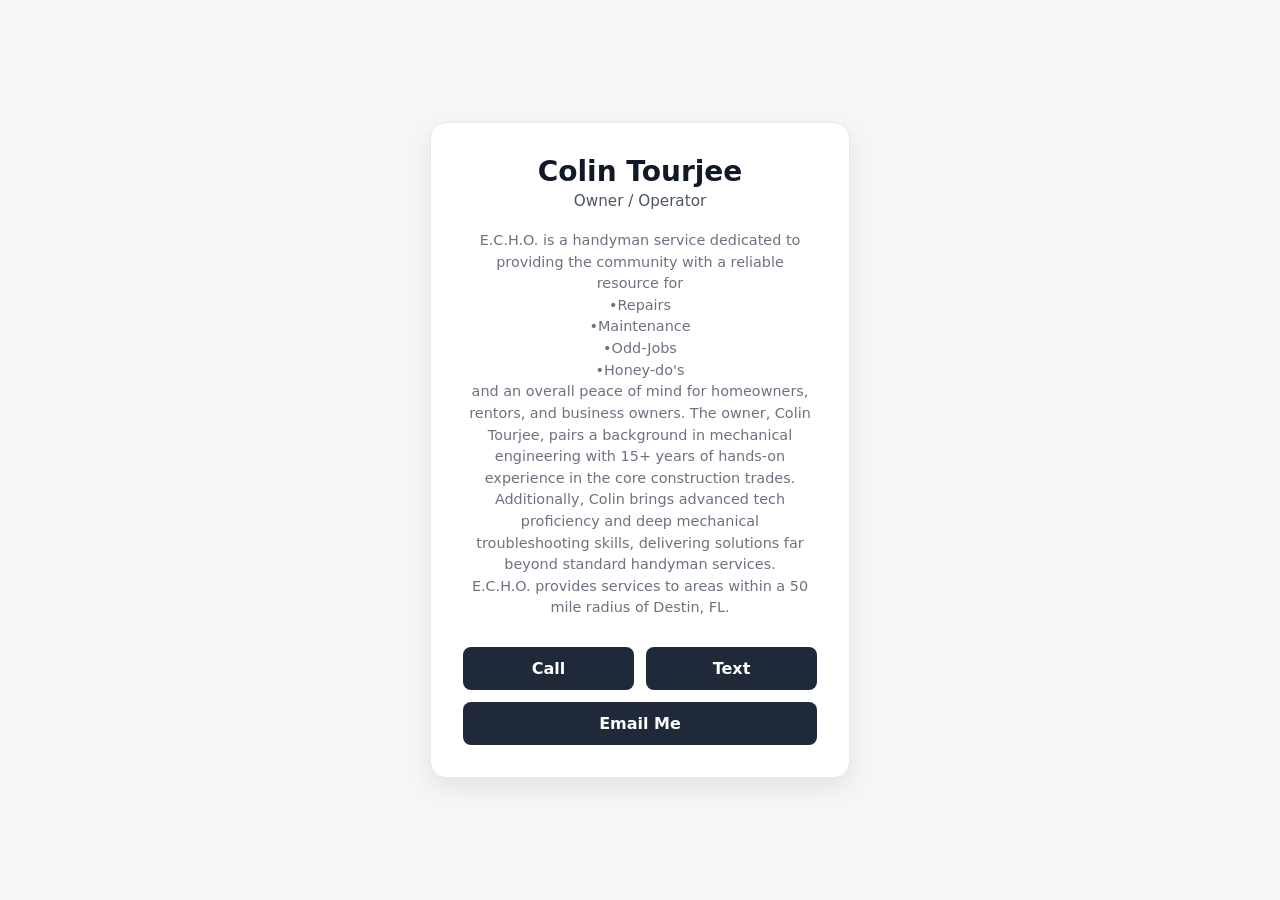
==== index.html @ f0912a8b "Add files via upload" ====
<!DOCTYPE html>
<html lang="en">
<head>
  <meta charset="UTF-8">
  <meta name="viewport" content="width=device-width, initial-scale=1.0">
  <title>Emerald Coast Handy Operations (E.C.H.O.) | Virtual Business Card</title>
  <link rel="stylesheet" href="style.css">
</head>
<body>
  <main class="card-container">
    <div class="card">
      <header class="card-header">
        <h1 class="name">Colin Tourjee</h1>
        <p class="title">Owner / Operator</p>
      </header>

      <div class="card-body">
        <p class="bio">
          E.C.H.O. is a handyman service dedicated to providing the community with a reliable resource for<br>
		  •Repairs<br>
		  •Maintenance<br>
		  •Odd-Jobs<br>
		  •Honey-do's<br>
		  and an overall peace of mind for homeowners, rentors, and business owners. 
		  The owner, Colin Tourjee, pairs a background in mechanical engineering 
		  with 15+ years of hands-on experience in the core construction trades. 
		  Additionally, Colin brings advanced tech proficiency 
		  and deep mechanical troubleshooting skills, delivering solutions far beyond standard handyman services.<br>
		  E.C.H.O. provides services to areas within a 50 mile radius of Destin, FL.
        </p>
      </div>

      <nav class="card-links">
		<!-- Grouped row for direct phone actions -->
		<div class="button-row">
			<a href="tel:+18506967458" class="link-btn">Call</a>
			<a href="sms:+18506967458" class="link-btn">Text</a>
		</div>
		<!-- Standard full-width links -->
		<a href="mailto:emeraldcoasthandyoperations@gmail.com" class="link-btn">Email Me</a>
	  </nav>
  </main>
</body>
</html>
---- style.css ----
* {
  box-sizing: border-box;
  margin: 0;
  padding: 0;
}

body {
  font-family: system-ui, -apple-system, BlinkMacSystemFont, 'Segoe UI', Roboto, sans-serif;
  background-color: #f4f6f8;
  color: #1a1a1a;
  min-height: 100vh;
  display: flex;
  justify-content: center;
  align-items: center;
  padding: 1rem;
}

.card-container {
  width: 100%;
  max-width: 420px;
}

.card {
  background: #ffffff;
  border-radius: 16px;
  padding: 2rem;
  box-shadow: 0 10px 25px rgba(0, 0, 0, 0.08);
  border: 1px solid #e5e7eb;
  text-align: center;
}

.name {
  font-size: 1.75rem;
  font-weight: 700;
  color: #111827;
  margin-bottom: 0.25rem;
}

.title {
  font-size: 0.95rem;
  color: #4b5563;
  font-weight: 500;
  margin-bottom: 1.25rem;
}

.bio {
  font-size: 0.9rem;
  line-height: 1.5;
  color: #6b7280;
  margin-bottom: 1.75rem;
}

.card-links {
  display: flex;
  flex-direction: column;
  gap: 0.75rem;
}

.link-btn {
  display: block;
  width: 100%;
  padding: 0.75rem 1rem;
  background-color: #1f2937;
  color: #ffffff;
  text-decoration: none;
  font-weight: 600;
  border-radius: 8px;
  transition: background-color 0.2s ease, transform 0.1s ease;
}

.button-row {
  display: flex;
  gap: 0.75rem;
  width: 100%;
}

.button-row .link-btn {
  flex: 1; /* Makes both buttons take up equal width */
}

.link-btn:hover {
  background-color: #374151;
  transform: translateY(-1px);
}

/* 1. Add an active state for mobile button taps */
.link-btn:active {
  transform: translateY(0);
}

/* 2. Optional: Ensure text inside buttons wraps cleanly on tiny screens */
.link-btn {
  text-align: center;
  white-space: nowrap;
}
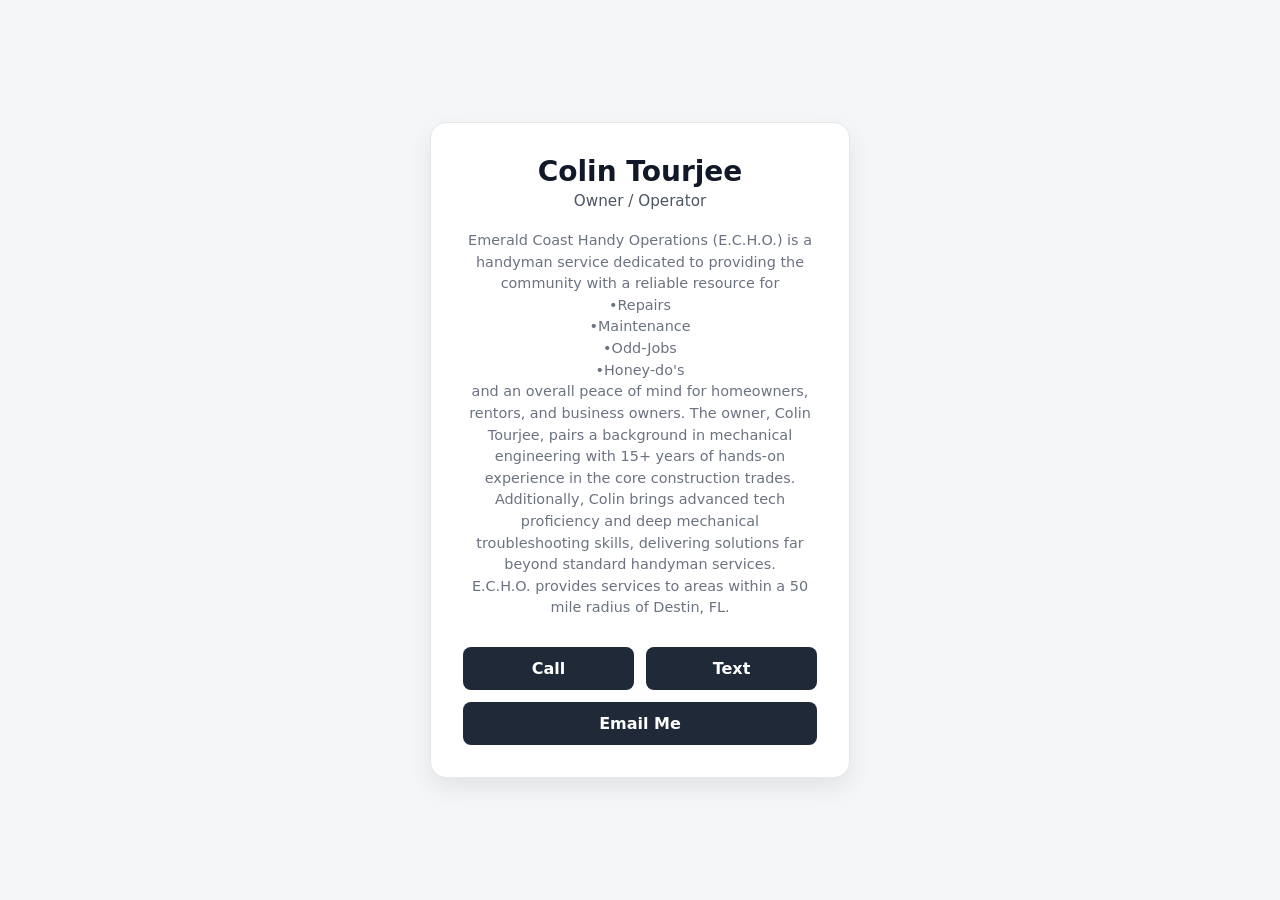
==== commit ef4a3e0a: "Update index.html" ====
--- a/index.html
+++ b/index.html
@@ -16,7 +16,7 @@
 
       <div class="card-body">
         <p class="bio">
-          E.C.H.O. is a handyman service dedicated to providing the community with a reliable resource for<br>
+          Emerald Coast Handy Operations (E.C.H.O.) is a handyman service dedicated to providing the community with a reliable resource for<br>
 		  •Repairs<br>
 		  •Maintenance<br>
 		  •Odd-Jobs<br>
@@ -41,4 +41,4 @@
 	  </nav>
   </main>
 </body>
-</html>+</html>
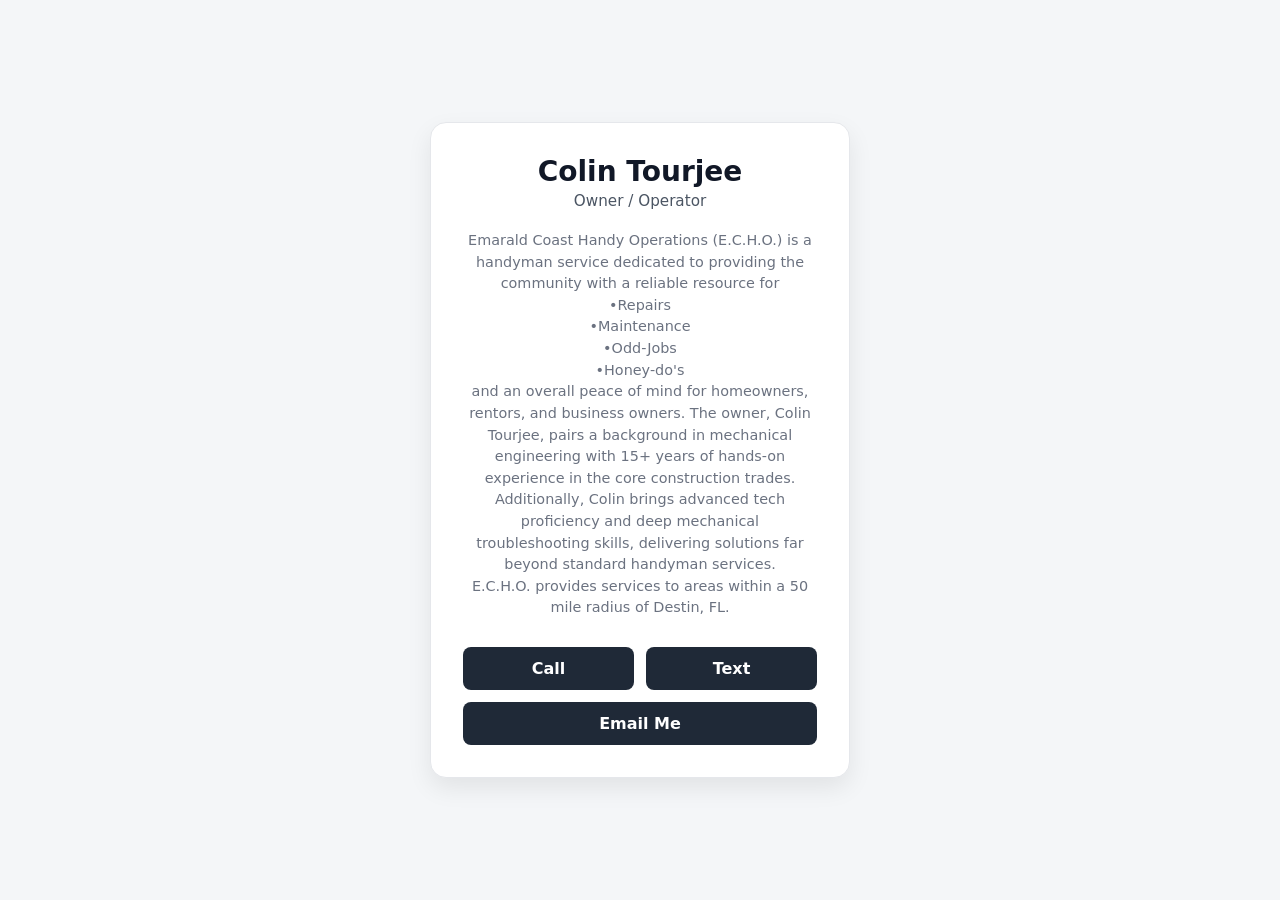
==== commit 12fbd521: "Add files via upload" ====
--- a/index.html
+++ b/index.html
@@ -16,7 +16,7 @@
 
       <div class="card-body">
         <p class="bio">
-          Emerald Coast Handy Operations (E.C.H.O.) is a handyman service dedicated to providing the community with a reliable resource for<br>
+          Emarald Coast Handy Operations (E.C.H.O.) is a handyman service dedicated to providing the community with a reliable resource for<br>
 		  •Repairs<br>
 		  •Maintenance<br>
 		  •Odd-Jobs<br>
@@ -41,4 +41,4 @@
 	  </nav>
   </main>
 </body>
-</html>
+</html>
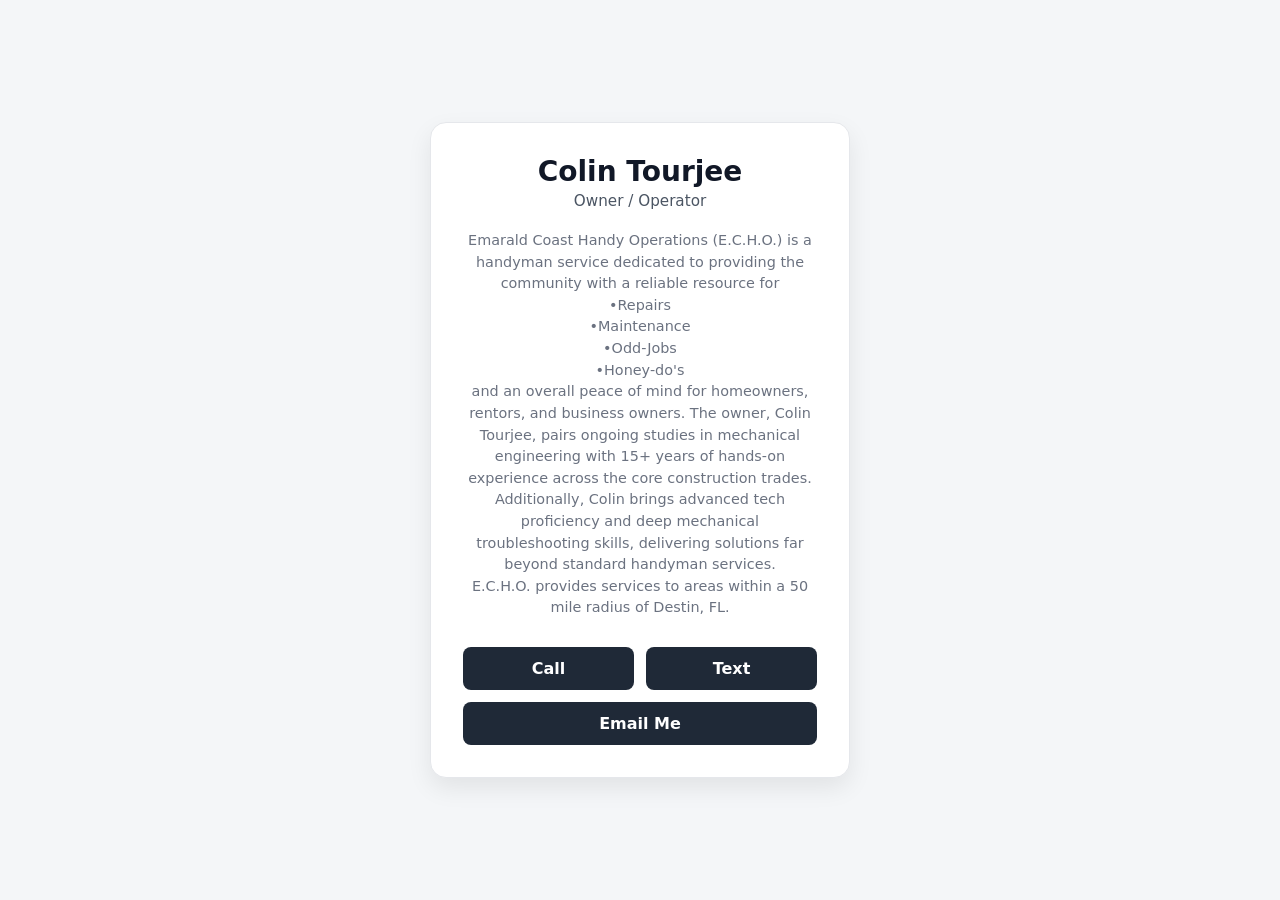
==== commit fab49ad7: "Update index.html" ====
--- a/index.html
+++ b/index.html
@@ -22,8 +22,8 @@
 		  •Odd-Jobs<br>
 		  •Honey-do's<br>
 		  and an overall peace of mind for homeowners, rentors, and business owners. 
-		  The owner, Colin Tourjee, pairs a background in mechanical engineering 
-		  with 15+ years of hands-on experience in the core construction trades. 
+		  The owner, Colin Tourjee, pairs ongoing studies in mechanical engineering 
+		  with 15+ years of hands-on experience across the core construction trades. 
 		  Additionally, Colin brings advanced tech proficiency 
 		  and deep mechanical troubleshooting skills, delivering solutions far beyond standard handyman services.<br>
 		  E.C.H.O. provides services to areas within a 50 mile radius of Destin, FL.
@@ -41,4 +41,4 @@
 	  </nav>
   </main>
 </body>
-</html>+</html>
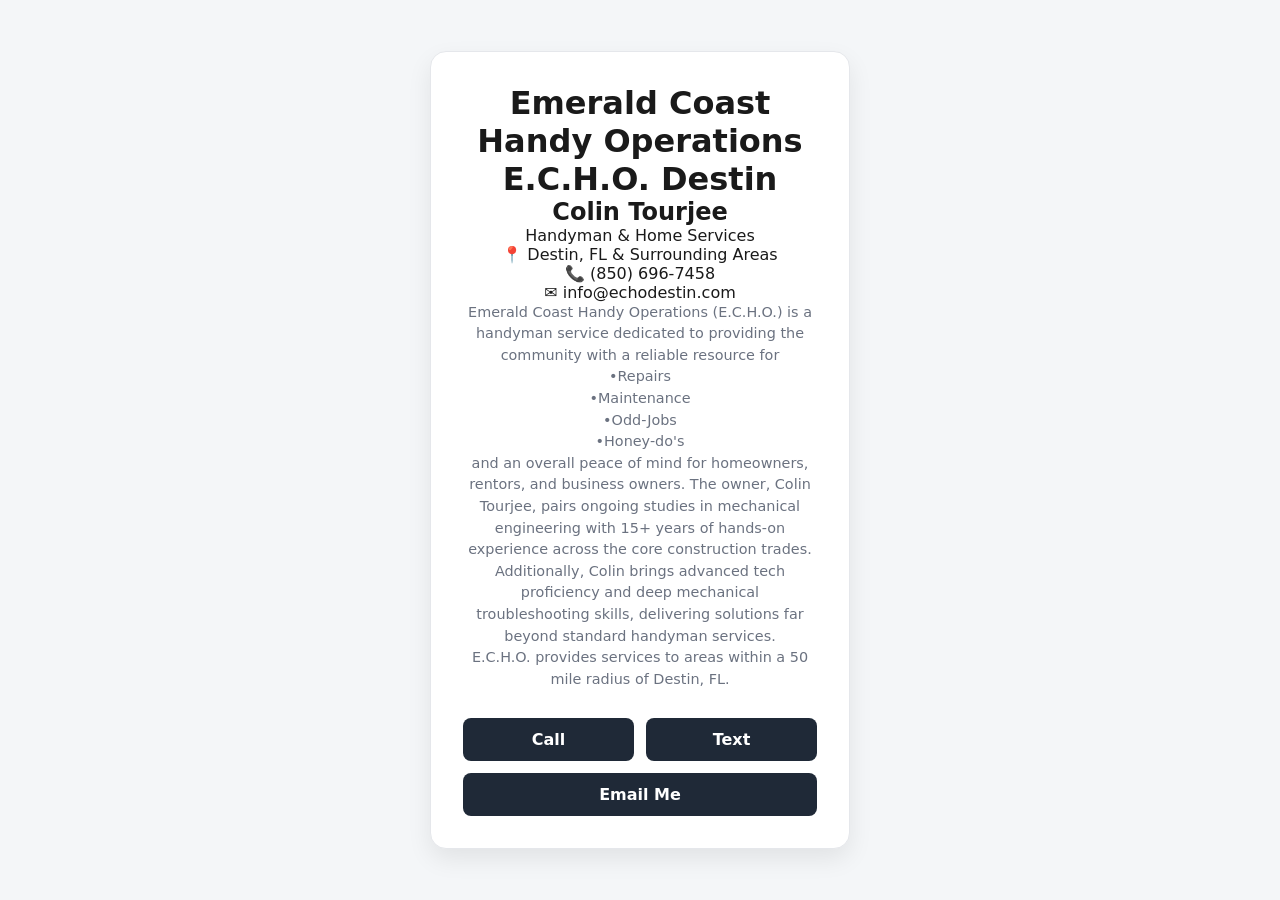
==== commit a0c449c8: "Add files via upload Added company name and contact info text" ====
--- a/index.html
+++ b/index.html
@@ -9,14 +9,23 @@
 <body>
   <main class="card-container">
     <div class="card">
-      <header class="card-header">
-        <h1 class="name">Colin Tourjee</h1>
-        <p class="title">Owner / Operator</p>
+      <header>
+        <!-- Business & Personal Title Header -->
+        <h1 class="business-name">Emerald Coast Handy Operations<br>E.C.H.O. Destin</h1>
+        <h2 class="person-name">Colin Tourjee</h2>
+        <p class="job-title">Handyman & Home Services</p>
+
+        <!-- Business Contact Info -->
+        <div class="contact-info">
+          <p>📍 Destin, FL & Surrounding Areas</p>
+          <p>📞 (850) 696-7458</p>
+          <p>✉️ info@echodestin.com</p>
+        </div>
       </header>
 
       <div class="card-body">
         <p class="bio">
-          Emarald Coast Handy Operations (E.C.H.O.) is a handyman service dedicated to providing the community with a reliable resource for<br>
+          Emerald Coast Handy Operations (E.C.H.O.) is a handyman service dedicated to providing the community with a reliable resource for<br>
 		  •Repairs<br>
 		  •Maintenance<br>
 		  •Odd-Jobs<br>
@@ -41,4 +50,4 @@
 	  </nav>
   </main>
 </body>
-</html>
+</html>
--- a/style.css
+++ b/style.css
@@ -41,6 +41,19 @@
   color: #4b5563;
   font-weight: 500;
   margin-bottom: 1.25rem;
+}
+
+.services-list {
+  list-style-type: disc;
+  list-style-position: inside;
+  padding-left: 0;
+  margin: 10px 0;
+  text-align: center;
+}
+
+.services-list li {
+  margin: 4px 0;
+  font-size: 0.95rem;
 }
 
 .bio {
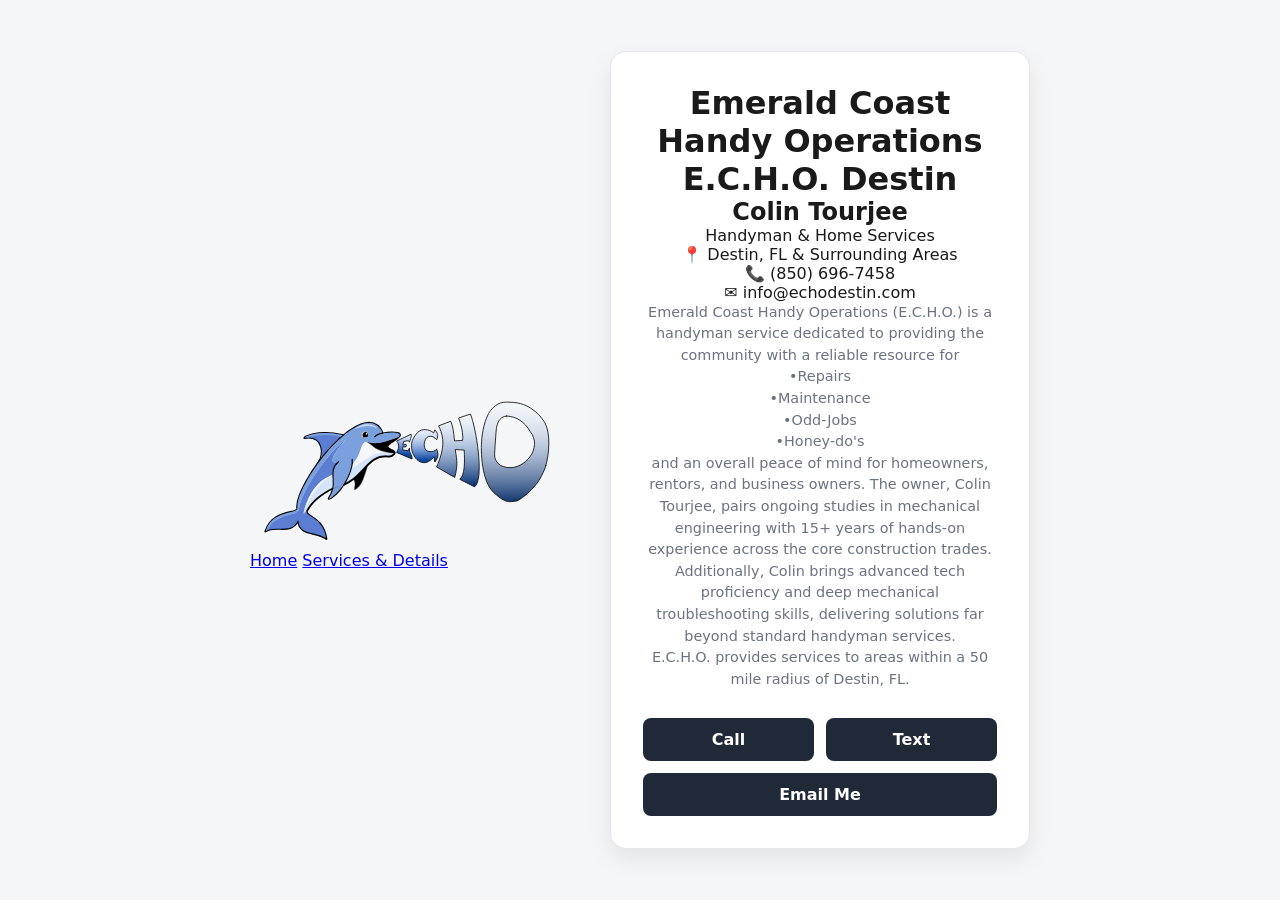
==== commit 6242d56f: "Added banner and services page" ====
--- a/index.html
+++ b/index.html
@@ -6,6 +6,16 @@
   <title>Emerald Coast Handy Operations (E.C.H.O.) | Virtual Business Card</title>
   <link rel="stylesheet" href="style.css">
 </head>
+<!-- Top Banner / Header -->
+  <header class="site-header">
+    <div class="header-container">
+      <img src="images/E.C.H.O._Logo_MAIN.svg" alt="Emerald Coast Handy Operations Logo" class="header-logo" />
+      <nav class="site-nav">
+        <a href="index.html">Home</a>
+        <a href="services.html" class="active">Services & Details</a>
+      </nav>
+    </div>
+  </header>
 <body>
   <main class="card-container">
     <div class="card">
@@ -46,7 +56,7 @@
 			<a href="sms:+18506967458" class="link-btn">Text</a>
 		</div>
 		<!-- Standard full-width links -->
-		<a href="mailto:emeraldcoasthandyoperations@gmail.com" class="link-btn">Email Me</a>
+		<a href="mailto:contact@echodestin.com" class="link-btn">Email Me</a>
 	  </nav>
   </main>
 </body>
